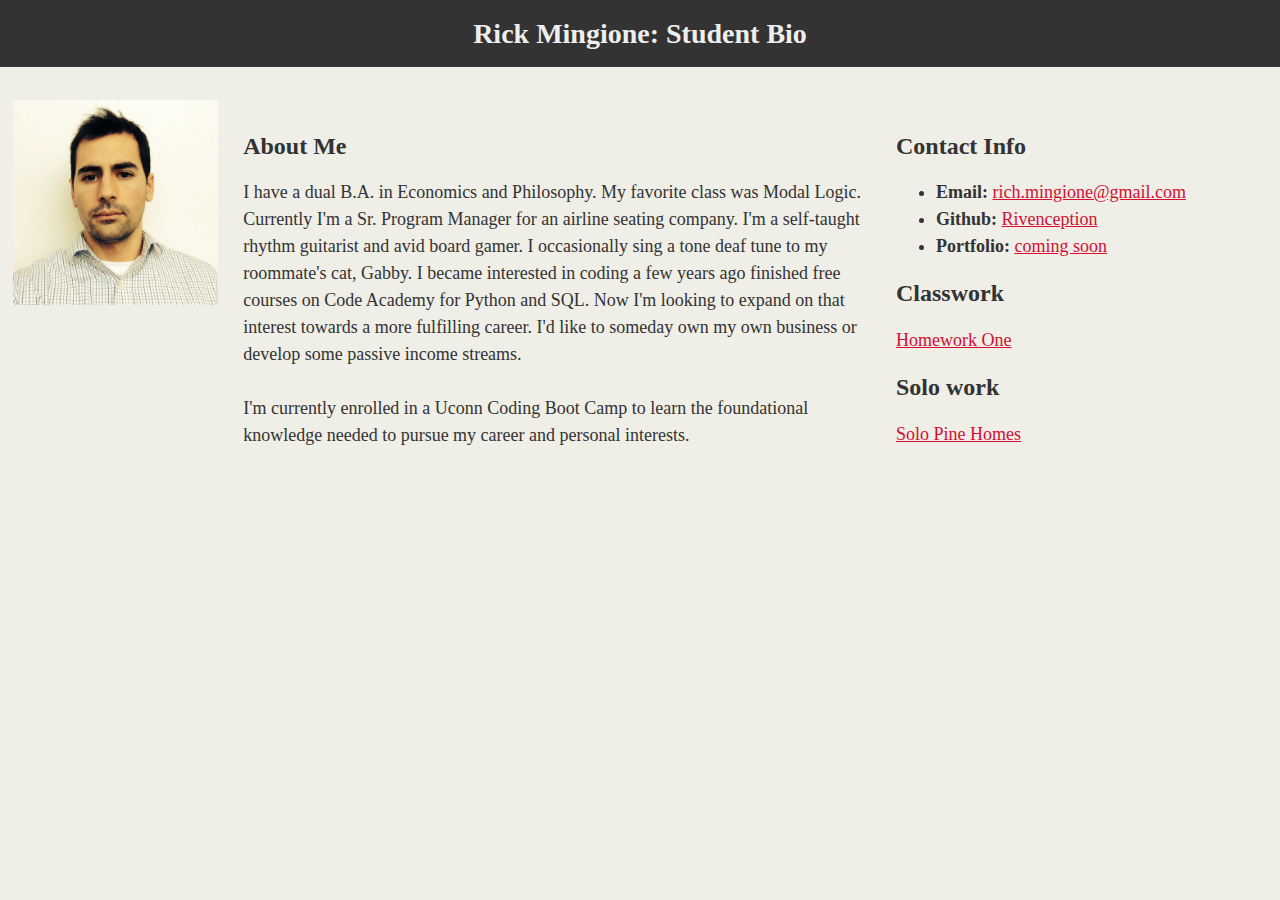
==== index.html @ 0facca97 "updated photo, css, and html for new layout" ====
<!DOCTYPE html>
<html lang="en-us">

<head>
  <meta charset="UTF-8">
  <link rel="shortcut icon" href="https://code.energy/wp-content/uploads/code_energy_favicon.png" type="image/png">
  <link rel="stylesheet" type="text/css" href="./assets/CSS/style_solved.css">
  <title>CSS Stylesheets with Relative Paths</title>
</head>

<body>
  <header>
    <h1>Rick Mingione: Student Bio</h1>
  </header>

  <div class="container">

    <section>

      <img id="bio-image" src="./assets/Images/LinkedIn Photo.png" alt="Rick Mingione">

    </section>

    <section id="main-bio">

      <h2>About Me</h2>

      <p>I have a dual B.A. in Economics and Philosophy.  My favorite class was Modal Logic.  Currently I'm a Sr. Program Manager for an airline seating company. 
         I'm a self-taught rhythm guitarist and avid board gamer.  I occasionally sing a tone deaf tune to my roommate's cat, Gabby.  I became interested in coding a few
         years ago finished free courses on Code Academy for Python and SQL.  Now I'm looking to expand on that interest towards a more fulfilling career.  I'd like to someday own my own
         business or develop some passive income streams.
         <br>
         <br>
        I'm currently enrolled in a Uconn Coding Boot Camp to learn the foundational knowledge needed to pursue my career and personal interests.</p>
    </section>

    <section class="contact-info">
      <h2>Contact Info</h2>
      <ul>
        <li><strong>Email:</strong> <a href="#">rich.mingione@gmail.com</a></li>
        <li><strong>Github:</strong> <a href="https://github.com/Rivenception">Rivenception</a></li>
        <li><strong>Portfolio:</strong> <a href="#">coming soon</a></li>
      </ul>

      <h2>Classwork</h2>
        <nav>
          <a href="https://rivenception.github.io/Homework_One/" alt="Homework One">Homework One</a>
        </nav>
      <h2>Solo work</h2>
        <nav>
          <a href="https://rivenception.github.io/SoloPineHomes/" alt="Solo Pine Homes">Solo Pine Homes</a>
        </nav>
    </section>

  </div>

</body>

</html>
---- assets/CSS/style_solved.css ----
/**
 First External CSS Stylesheet
 **/

/*
Each of these CSS elements is associated with an HTML Element, Class, or ID.
Flip between this CSS file and the HTML to see how things line up.
Experiment with deleting lines of code from the CSS to see how it affects the webpage when you refresh in the browser.
*/

body {
  padding: 0;
  margin: 0;
  font-family: Georgia, "Times New Roman", Times, serif;
  font-size: 18px;
  line-height: 150%;
  color: #333;
  background: #efeee7;
}

header {
  background: #333;
}

h1 {
  padding: 20px 0;
  margin: 0;
  margin-bottom: 20px;
  font-size: 28px;
  color: #eee;
  text-align: center;
}

h2 {
  font-size: 24px;
}

a {
  color: #d21034;
}

.container {
  width: 100%;
  margin: 0 auto;
  padding: 1%;
}

#main-bio,
.contact-info,
#bio-image {
  float: left;
}

#main-bio {
  width: 49%;
  padding: 1%;
}

.contact-info {
  width: 30%;
  padding: 1%;
}

#bio-image {
  width: 16%;
  height: auto;
  margin-right: 1%;
}
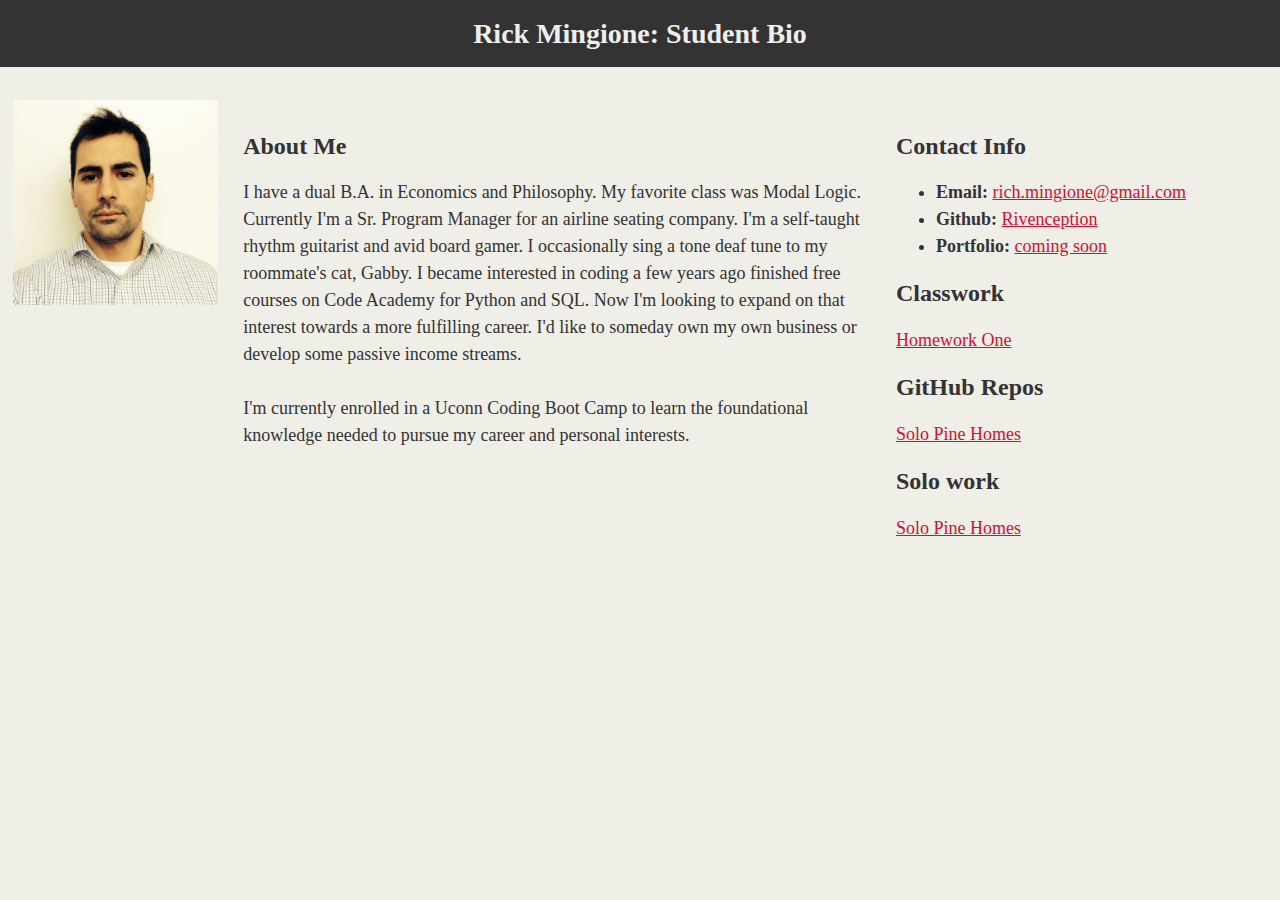
==== commit ef5b2fcc: "added git hub repos section to html" ====
--- a/index.html
+++ b/index.html
@@ -5,7 +5,7 @@
   <meta charset="UTF-8">
   <link rel="shortcut icon" href="https://code.energy/wp-content/uploads/code_energy_favicon.png" type="image/png">
   <link rel="stylesheet" type="text/css" href="./assets/CSS/style_solved.css">
-  <title>CSS Stylesheets with Relative Paths</title>
+  <title>Working Resume/Portfolio</title>
 </head>
 
 <body>
@@ -38,17 +38,21 @@
       <h2>Contact Info</h2>
       <ul>
         <li><strong>Email:</strong> <a href="#">rich.mingione@gmail.com</a></li>
-        <li><strong>Github:</strong> <a href="https://github.com/Rivenception">Rivenception</a></li>
+        <li><strong>Github:</strong> <a href="https://github.com/Rivenception" target="_blank">Rivenception</a></li>
         <li><strong>Portfolio:</strong> <a href="#">coming soon</a></li>
       </ul>
 
       <h2>Classwork</h2>
         <nav>
-          <a href="https://rivenception.github.io/Homework_One/" alt="Homework One">Homework One</a>
+          <a href="https://rivenception.github.io/Homework_One/" target="_blank"alt="Homework One">Homework One</a>
         </nav>
+      <h2>GitHub Repos</h2>
+        <nav>
+          <a href="https://github.com/Rivenception/Homework_One" target="_blank" alt="Solo Pine Homes">Solo Pine Homes</a>
+        </nav> 
       <h2>Solo work</h2>
         <nav>
-          <a href="https://rivenception.github.io/SoloPineHomes/" alt="Solo Pine Homes">Solo Pine Homes</a>
+          <a href="https://rivenception.github.io/SoloPineHomes/" target="_blank" alt="Solo Pine Homes">Solo Pine Homes</a>
         </nav>
     </section>
 
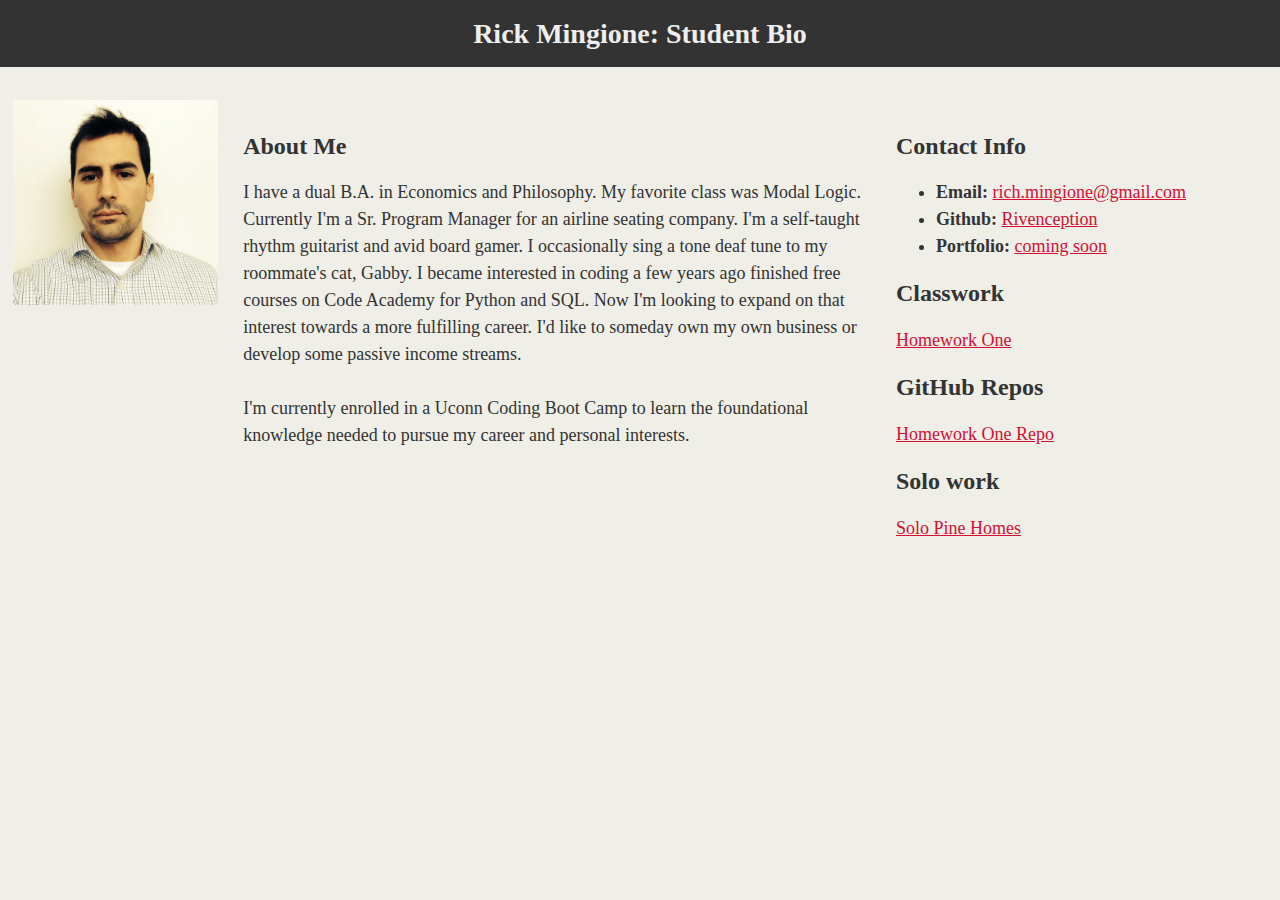
==== commit 411f1c33: "added README and updated index for github links" ====
--- a/index.html
+++ b/index.html
@@ -48,7 +48,7 @@
         </nav>
       <h2>GitHub Repos</h2>
         <nav>
-          <a href="https://github.com/Rivenception/Homework_One" target="_blank" alt="Solo Pine Homes">Solo Pine Homes</a>
+          <a href="https://github.com/Rivenception/Homework_One" target="_blank" alt="Homework One Repo">Homework One Repo</a>
         </nav> 
       <h2>Solo work</h2>
         <nav>
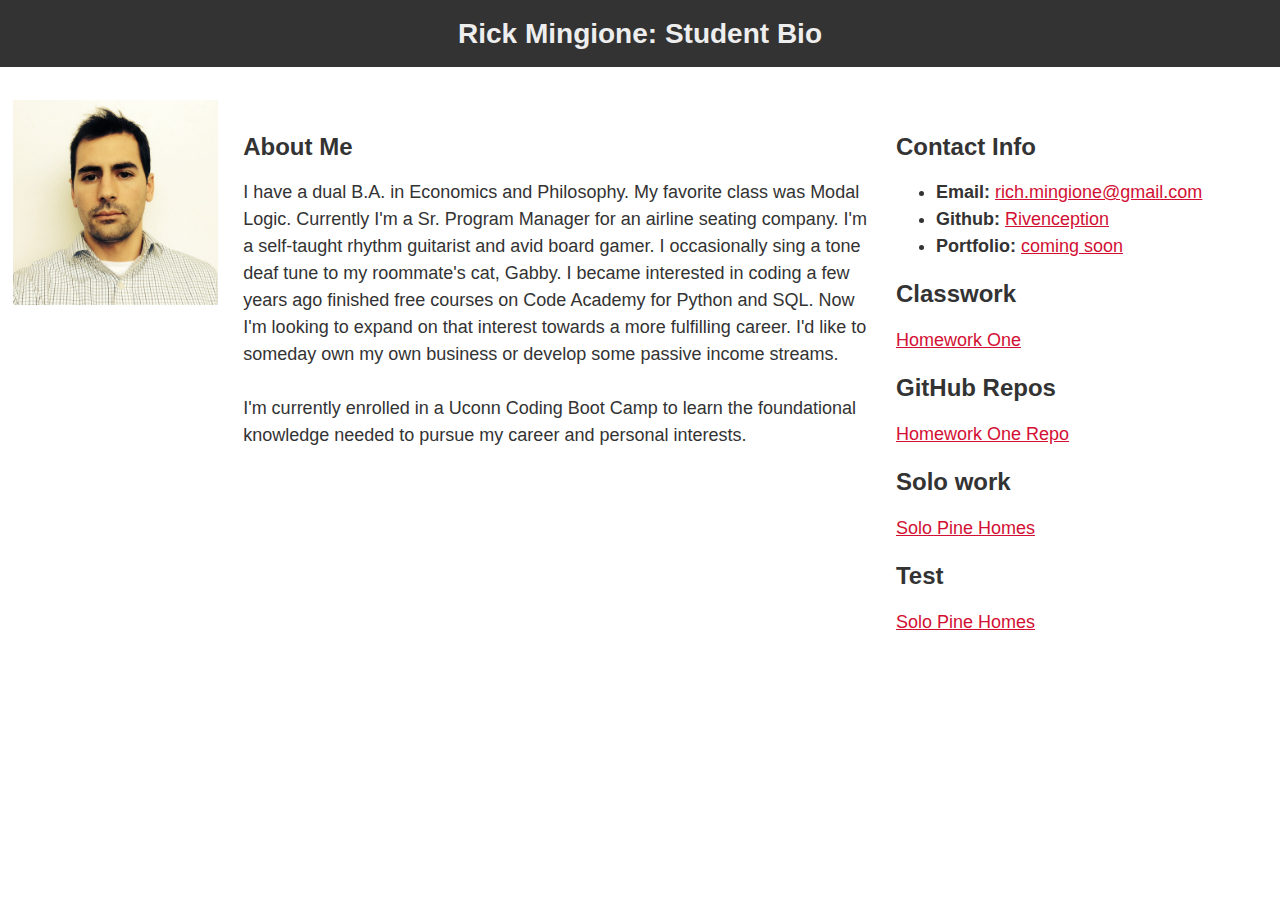
==== commit 3e216e65: "testing link to additional html in same repo" ====
--- a/index.html
+++ b/index.html
@@ -54,6 +54,10 @@
         <nav>
           <a href="https://rivenception.github.io/SoloPineHomes/" target="_blank" alt="Solo Pine Homes">Solo Pine Homes</a>
         </nav>
+      <h2>Test</h2>
+      <nav>
+        <a href="./links/index-BS.html" target="_blank" alt="Solo Pine Homes">Solo Pine Homes</a>
+      </nav>
     </section>
 
   </div>
--- a/assets/CSS/style_solved.css
+++ b/assets/CSS/style_solved.css
@@ -11,11 +11,50 @@
 body {
   padding: 0;
   margin: 0;
-  font-family: Georgia, "Times New Roman", Times, serif;
+  font-family: "Montserrat","helvetica neue",Helvetica,Arial,sans-serif;
   font-size: 18px;
   line-height: 150%;
   color: #333;
-  background: #efeee7;
+  background: white;
+}
+
+.img-bg {
+  background-image: url("../Images/background-one.jpg");
+  background-repeat: no-repeat;
+  background-attachment: fixed;
+  background-position: center center;
+  background-size: contain;
+}
+
+.img-center {
+  margin: 0 auto;
+  text-align: center;
+  height: 200px;
+  width: auto;
+}
+
+body.img-bg-url {
+  background-image: url("https://fsb.zobj.net/crop.php?r=ELW0Obx9aXGfqBXABJPrBnUe_8Plm0k1ovtBvYG1t8ID0zyefJmVEkhfvFEey8Cx8HMKYPLszwm1jokU5IKcrmsTd8KGH3Sea7LyP5tTqjNnaFpN7DQMyNxkagHqBToGDxfh7ym8ssyUQylR");
+  background-repeat: no-repeat;
+  background-attachment: fixed;
+  background-position: center center;
+  background-size: cover;
+}
+
+.bg-black {
+  background-color: black;
+}
+
+.image-overlay {
+  background-image: url("https://images.unsplash.com/photo-1504639725590-34d0984388bd?ixlib=rb-1.2.1&ixid=eyJhcHBfaWQiOjEyMDd9&w=1000&q=80");
+  background-repeat: no-repeat;
+  position: absolute;
+  width: 100%;
+  height: auto;
+  top: 0;
+  right: 0;
+  bottom: 0;
+  left: 0;
 }
 
 header {
@@ -66,3 +105,23 @@
   height: auto;
   margin-right: 1%;
 }
+
+/*Flavicons for Contacts Sections*/
+.fa-linkedin {
+  background-image: url("../Images/Favicons/fa-linkedin.png")
+}
+.fa-facebook {
+  background-image: url("../Images/Favicons/fa-facebook.jpg")
+}
+.fa-email {
+  background-image: url("../Images/Favicons/fa-email.png")
+}
+.fa-github {
+  background-image: url("../Images/Favicons/fa-github.png")
+}
+
+.fa-icon-size {
+  width: 28px;
+  height: auto;
+  margin: 2px;
+}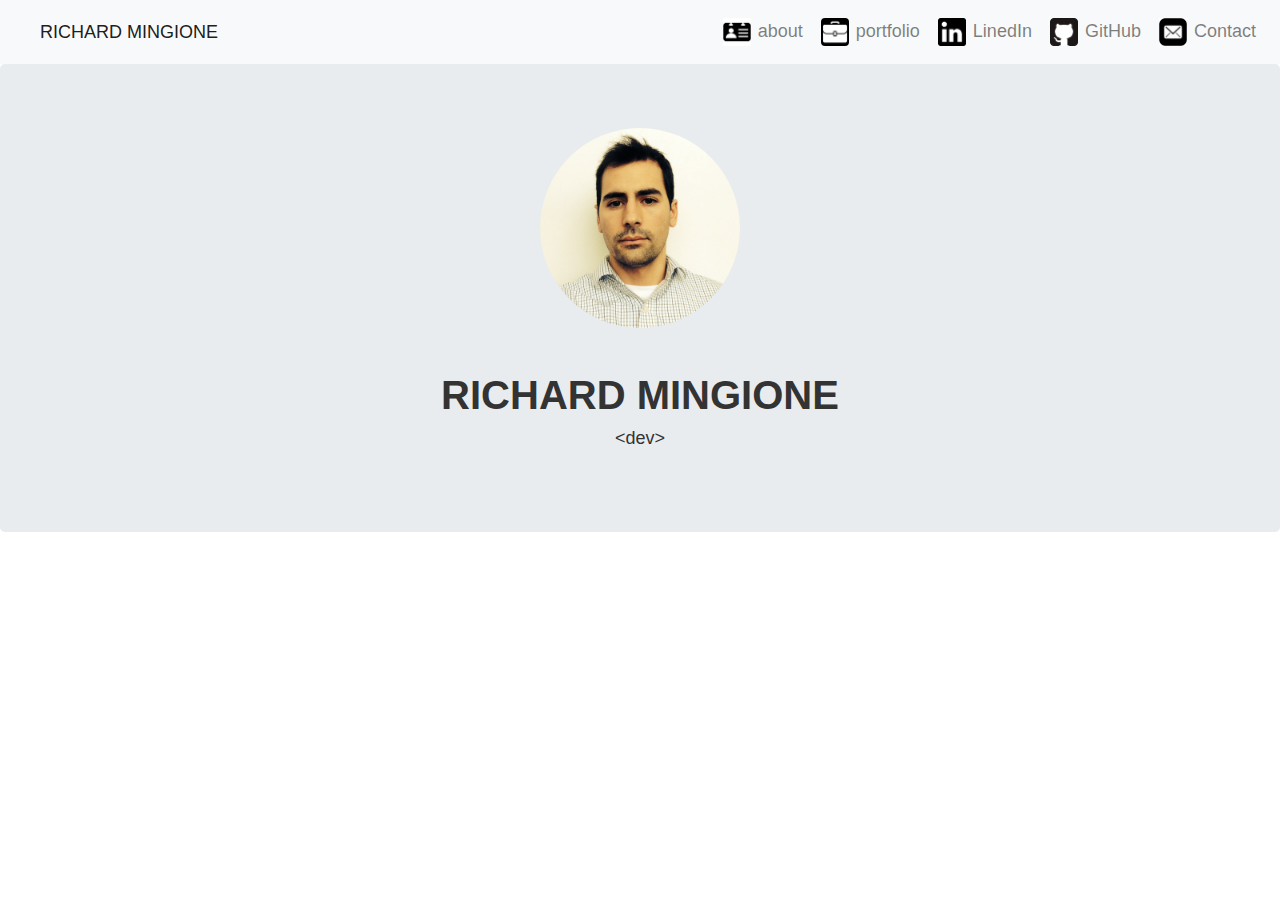
==== commit 89d137bb: "updated portfolio images, navbars on all htmls, and new flavicons for navbar" ====
--- a/index.html
+++ b/index.html
@@ -1,67 +1,223 @@
 <!DOCTYPE html>
 <html lang="en-us">
-
-<head>
-  <meta charset="UTF-8">
-  <link rel="shortcut icon" href="https://code.energy/wp-content/uploads/code_energy_favicon.png" type="image/png">
-  <link rel="stylesheet" type="text/css" href="./assets/CSS/style_solved.css">
-  <title>Working Resume/Portfolio</title>
-</head>
-
-<body>
-  <header>
-    <h1>Rick Mingione: Student Bio</h1>
-  </header>
-
-  <div class="container">
-
-    <section>
-
-      <img id="bio-image" src="./assets/Images/LinkedIn Photo.png" alt="Rick Mingione">
-
-    </section>
-
-    <section id="main-bio">
-
-      <h2>About Me</h2>
-
-      <p>I have a dual B.A. in Economics and Philosophy.  My favorite class was Modal Logic.  Currently I'm a Sr. Program Manager for an airline seating company. 
-         I'm a self-taught rhythm guitarist and avid board gamer.  I occasionally sing a tone deaf tune to my roommate's cat, Gabby.  I became interested in coding a few
-         years ago finished free courses on Code Academy for Python and SQL.  Now I'm looking to expand on that interest towards a more fulfilling career.  I'd like to someday own my own
-         business or develop some passive income streams.
-         <br>
-         <br>
-        I'm currently enrolled in a Uconn Coding Boot Camp to learn the foundational knowledge needed to pursue my career and personal interests.</p>
-    </section>
-
-    <section class="contact-info">
-      <h2>Contact Info</h2>
-      <ul>
-        <li><strong>Email:</strong> <a href="#">rich.mingione@gmail.com</a></li>
-        <li><strong>Github:</strong> <a href="https://github.com/Rivenception" target="_blank">Rivenception</a></li>
-        <li><strong>Portfolio:</strong> <a href="#">coming soon</a></li>
-      </ul>
-
-      <h2>Classwork</h2>
-        <nav>
-          <a href="https://rivenception.github.io/Homework_One/" target="_blank"alt="Homework One">Homework One</a>
-        </nav>
-      <h2>GitHub Repos</h2>
-        <nav>
-          <a href="https://github.com/Rivenception/Homework_One" target="_blank" alt="Homework One Repo">Homework One Repo</a>
-        </nav> 
-      <h2>Solo work</h2>
-        <nav>
-          <a href="https://rivenception.github.io/SoloPineHomes/" target="_blank" alt="Solo Pine Homes">Solo Pine Homes</a>
-        </nav>
-      <h2>Test</h2>
-      <nav>
-        <a href="./links/index-BS.html" target="_blank" alt="Solo Pine Homes">Solo Pine Homes</a>
+  <head>
+    <meta charset="UTF-8" />
+    <link
+      rel="shortcut icon"
+      href="https://code.energy/wp-content/uploads/code_energy_favicon.png"
+      type="image/png"
+    />
+    <link
+      rel="stylesheet"
+      href="https://stackpath.bootstrapcdn.com/bootstrap/4.5.2/css/bootstrap.min.css"
+      integrity="sha384-JcKb8q3iqJ61gNV9KGb8thSsNjpSL0n8PARn9HuZOnIxN0hoP+VmmDGMN5t9UJ0Z"
+      crossorigin="anonymous"
+    />
+    <link
+      rel="stylesheet"
+      type="text/css"
+      href="./assets/CSS/style_solved.css"
+    />
+    <title>Portfolio</title>
+  </head>
+
+  <body>
+    <header>
+      <!--Site Navigation Bar-->
+      <nav class="navbar navbar-expand-lg navbar-light bg-light">
+        <a class="navbar-brand" href="#"></a>
+        <button
+          class="navbar-toggler"
+          type="button"
+          data-toggle="collapse"
+          data-target="#navbarSupportedContent"
+          aria-controls="navbarSupportedContent"
+          aria-expanded="false"
+          aria-label="Toggle navigation"
+        >
+          <span class="navbar-toggler-icon"></span>
+        </button>
+
+        <section class="collapse navbar-collapse" id="navbarSupportedContent">
+          <ul class="navbar-nav mr-auto">
+            <li class="nav-item active">
+              <a class="nav-link" href="./index.html"
+                >RICHARD MINGIONE<span class="sr-only">(current)</span></a
+              >
+            </li>
+          </ul>
+          <!--Header Dropdowns-->
+          <ul class="navbar-nav ml-auto">
+            <li class="nav-item">
+              <a class="nav-link" href="./aboutMe.html">
+                <img
+                src="assets/Images/Favicons/fa-aboutme.png"
+                class="fa-icon-size"
+                /> about
+              </a>
+            </li>
+            <li class="nav-item">
+              <a class="nav-link" href="./portfolio.html">
+                <img
+                src="assets/Images/Favicons/fa-briefcase.png"
+                class="fa-icon-size rounded"
+                /> portfolio
+              </a>
+            </li>
+
+            <li class="nav-item">
+              <a
+                class="nav-link"
+                href="https://www.linkedin.com/in/rick-mingione-2b535047/"
+                target="_blank"
+                alt="LinkedIn Link"
+              >
+                <img
+                  src="assets/Images/Favicons/fa-linkedin.png"
+                  class="fa-icon-size"
+                /> LinedIn
+              </a>
+            </li>
+            <li class="nav-item">
+              <a
+                class="nav-link"
+                href="https://github.com/Rivenception"
+                target="_blank"
+                alt="GitHub Link"
+              >
+                <img
+                  src="assets/Images/Favicons/fa-github.png"
+                  class="fa-icon-size"
+                /> GitHub
+              </a>
+            </li>
+            <!--Contact Form-->
+            <li>
+              <div class="nav-item">
+                <a
+                  href=""
+                  class="nav-link"
+                  data-toggle="modal"
+                  data-target="#modalContactForm"
+                >
+                  <img
+                    src="assets/Images/Favicons/fa-email.png"
+                    class="fa-icon-size"
+                  /> Contact
+                </a>
+              </div>
+            </li>
+          </ul>
+        </section>
       </nav>
-    </section>
-
-  </div>
-
-</body>
-
+    </header>
+
+    <!--Contact Me Form-->
+    <div
+      class="modal fade"
+      id="modalContactForm"
+      tabindex="-1"
+      role="dialog"
+      aria-labelledby="myModalLabel"
+      aria-hidden="true"
+    >
+      <div class="modal-dialog" role="document">
+        <div class="modal-content">
+          <div class="modal-header text-center">
+            <h4 class="modal-title w-100 font-weight-bold">
+              Richard Mingione
+              <br />
+              15 Forest Glen Cir, Apt#10
+              <br />
+              Middletown, CT, 06457
+              <br />
+              rich.mingione@gmail.com
+            </h4>
+            <button
+              type="button"
+              class="close"
+              data-dismiss="modal"
+              aria-label="Close"
+            >
+              <span aria-hidden="true">&times;</span>
+            </button>
+          </div>
+          <div class="modal-body mx-3">
+            <div class="md-form mb-5">
+              <i class="fas fa-user prefix grey-text"></i>
+              <input type="text" id="form34" class="form-control validate" />
+              <label data-error="wrong" data-success="right" for="form34"
+                >Your name</label
+              >
+            </div>
+
+            <div class="md-form mb-5">
+              <i class="fas fa-envelope prefix grey-text"></i>
+              <input type="email" id="form29" class="form-control validate" />
+              <label data-error="wrong" data-success="right" for="form29"
+                >Your email</label
+              >
+            </div>
+
+            <div class="md-form mb-5">
+              <i class="fas fa-tag prefix grey-text"></i>
+              <input type="text" id="form32" class="form-control validate" />
+              <label data-error="wrong" data-success="right" for="form32"
+                >Subject</label
+              >
+            </div>
+
+            <div class="md-form">
+              <i class="fas fa-pencil prefix grey-text"></i>
+              <textarea
+                type="text"
+                id="form8"
+                class="md-textarea form-control"
+                rows="4"
+              ></textarea>
+              <label data-error="wrong" data-success="right" for="form8"
+                >Your message</label
+              >
+            </div>
+          </div>
+          <div class="modal-footer d-flex justify-content-center">
+            <button class="btn btn-unique">
+              Send <i class="fas fa-paper-plane-o ml-1"></i>
+            </button>
+          </div>
+        </div>
+      </div>
+    </div>
+
+    <!--Jumbotron-->
+    <div class="jumbotron text-center">
+      <img
+        src="./assets/Images/LinkedIn Photo.png"
+        class="rounded-circle img-center"
+        alt="LinkedIn Photo"
+      />
+      <br />
+      <br />
+      <br />
+      <p id="titleName"><strong>RICHARD MINGIONE</strong></p>
+      <p>&lt;dev&gt;</p>
+    </div>
+
+    <!--Bootstrap Scripts-->
+    <script
+      src="https://code.jquery.com/jquery-3.5.1.slim.min.js"
+      integrity="sha384-DfXdz2htPH0lsSSs5nCTpuj/zy4C+OGpamoFVy38MVBnE+IbbVYUew+OrCXaRkfj"
+      crossorigin="anonymous"
+    ></script>
+    <script
+      src="https://cdn.jsdelivr.net/npm/popper.js@1.16.1/dist/umd/popper.min.js"
+      integrity="sha384-9/reFTGAW83EW2RDu2S0VKaIzap3H66lZH81PoYlFhbGU+6BZp6G7niu735Sk7lN"
+      crossorigin="anonymous"
+    ></script>
+    <script
+      src="https://stackpath.bootstrapcdn.com/bootstrap/4.5.2/js/bootstrap.min.js"
+      integrity="sha384-B4gt1jrGC7Jh4AgTPSdUtOBvfO8shuf57BaghqFfPlYxofvL8/KUEfYiJOMMV+rV"
+      crossorigin="anonymous"
+    ></script>
+  </body>
 </html>
--- a/assets/CSS/style_solved.css
+++ b/assets/CSS/style_solved.css
@@ -11,7 +11,7 @@
 body {
   padding: 0;
   margin: 0;
-  font-family: "Montserrat","helvetica neue",Helvetica,Arial,sans-serif;
+  font-family: "Montserrat", "helvetica neue", Helvetica, Arial, sans-serif;
   font-size: 18px;
   line-height: 150%;
   color: #333;
@@ -61,6 +61,10 @@
   background: #333;
 }
 
+#titleName {
+  font-size: 30pt;
+}
+
 h1 {
   padding: 20px 0;
   margin: 0;
@@ -81,7 +85,7 @@
 .container {
   width: 100%;
   margin: 0 auto;
-  padding: 1%;
+  padding: 7% 0% 0% 1%;
 }
 
 #main-bio,
@@ -108,20 +112,38 @@
 
 /*Flavicons for Contacts Sections*/
 .fa-linkedin {
-  background-image: url("../Images/Favicons/fa-linkedin.png")
+  background-image: url("../Images/Favicons/fa-linkedin.png");
 }
 .fa-facebook {
-  background-image: url("../Images/Favicons/fa-facebook.jpg")
+  background-image: url("../Images/Favicons/fa-facebook.jpg");
 }
 .fa-email {
-  background-image: url("../Images/Favicons/fa-email.png")
+  background-image: url("../Images/Favicons/fa-email.png");
 }
 .fa-github {
-  background-image: url("../Images/Favicons/fa-github.png")
+  background-image: url("../Images/Favicons/fa-github.png");
 }
 
 .fa-icon-size {
   width: 28px;
   height: auto;
   margin: 2px;
-}+}
+
+.container-iframe {
+  position: relative;
+  width: 100%;
+  overflow: hidden;
+  padding-top: 56.25%; /* 16:9 Aspect Ratio */
+}
+
+.responsive-iframe {
+  position: absolute;
+  top: 0;
+  left: 0;
+  bottom: 0;
+  right: 0;
+  width: 100%;
+  height: 100%;
+  border: none;
+}
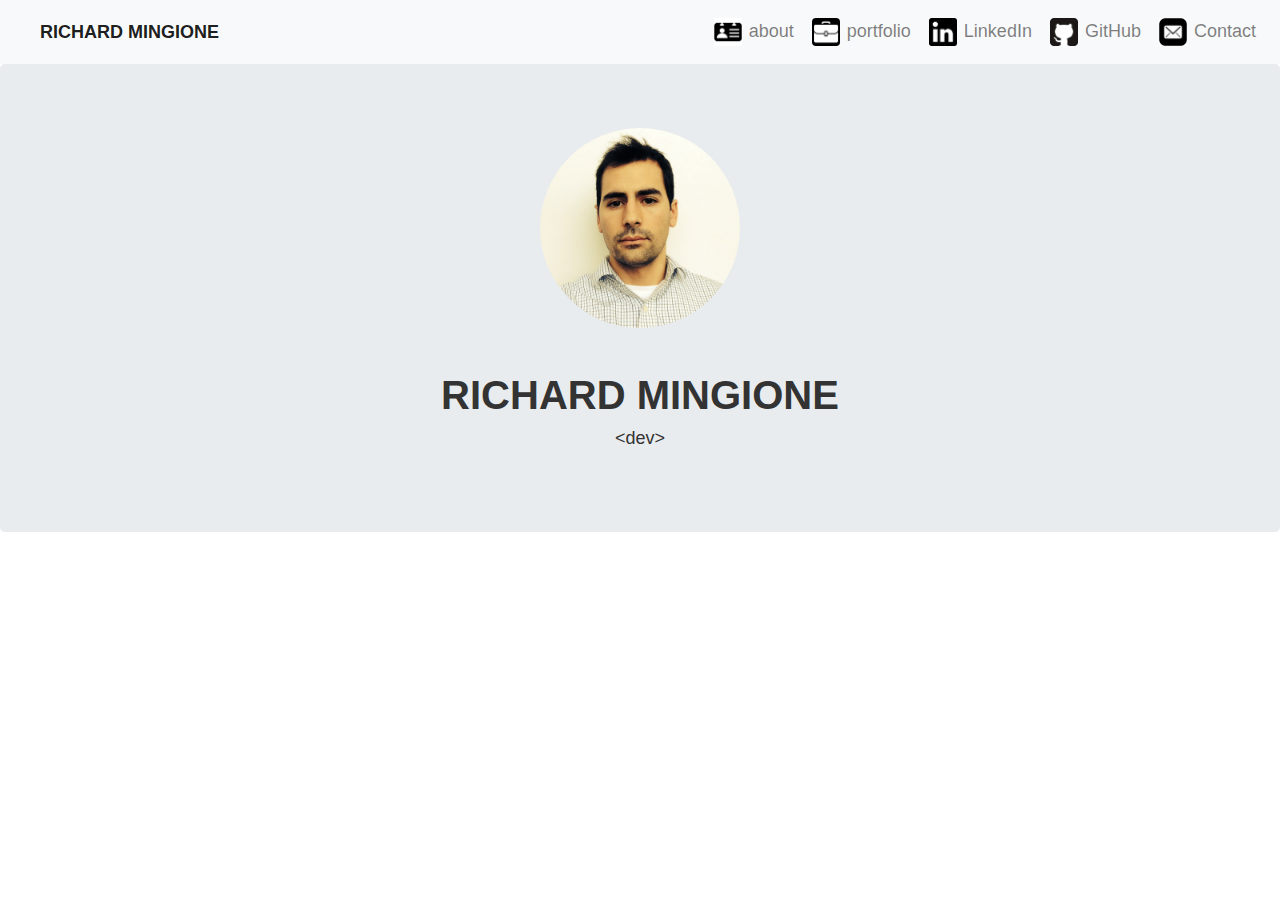
==== commit ecd1d85d: "minor grammatical errors fixed" ====
--- a/index.html
+++ b/index.html
@@ -1,223 +1,225 @@
 <!DOCTYPE html>
 <html lang="en-us">
-  <head>
-    <meta charset="UTF-8" />
-    <link
-      rel="shortcut icon"
-      href="https://code.energy/wp-content/uploads/code_energy_favicon.png"
-      type="image/png"
-    />
-    <link
-      rel="stylesheet"
-      href="https://stackpath.bootstrapcdn.com/bootstrap/4.5.2/css/bootstrap.min.css"
-      integrity="sha384-JcKb8q3iqJ61gNV9KGb8thSsNjpSL0n8PARn9HuZOnIxN0hoP+VmmDGMN5t9UJ0Z"
-      crossorigin="anonymous"
-    />
-    <link
-      rel="stylesheet"
-      type="text/css"
-      href="./assets/CSS/style_solved.css"
-    />
-    <title>Portfolio</title>
-  </head>
-
-  <body>
-    <header>
-      <!--Site Navigation Bar-->
-      <nav class="navbar navbar-expand-lg navbar-light bg-light">
-        <a class="navbar-brand" href="#"></a>
-        <button
-          class="navbar-toggler"
-          type="button"
-          data-toggle="collapse"
-          data-target="#navbarSupportedContent"
-          aria-controls="navbarSupportedContent"
-          aria-expanded="false"
-          aria-label="Toggle navigation"
-        >
-          <span class="navbar-toggler-icon"></span>
-        </button>
-
-        <section class="collapse navbar-collapse" id="navbarSupportedContent">
-          <ul class="navbar-nav mr-auto">
-            <li class="nav-item active">
-              <a class="nav-link" href="./index.html"
-                >RICHARD MINGIONE<span class="sr-only">(current)</span></a
-              >
-            </li>
-          </ul>
-          <!--Header Dropdowns-->
-          <ul class="navbar-nav ml-auto">
-            <li class="nav-item">
-              <a class="nav-link" href="./aboutMe.html">
-                <img
-                src="assets/Images/Favicons/fa-aboutme.png"
+<head>
+  <meta charset="UTF-8" />
+  <link
+    rel="shortcut icon"
+    href="https://code.energy/wp-content/uploads/code_energy_favicon.png"
+    type="image/png"
+  />
+  <link
+    rel="stylesheet"
+    href="https://stackpath.bootstrapcdn.com/bootstrap/4.5.2/css/bootstrap.min.css"
+    integrity="sha384-JcKb8q3iqJ61gNV9KGb8thSsNjpSL0n8PARn9HuZOnIxN0hoP+VmmDGMN5t9UJ0Z"
+    crossorigin="anonymous"
+  />
+  <link
+    rel="stylesheet"
+    type="text/css"
+    href="./assets/CSS/style_solved.css"
+  />
+  <title>Home</title>
+</head>
+
+<body>
+  <header>
+    <!--Site Navigation Bar-->
+    <nav class="navbar navbar-expand-lg navbar-light bg-light">
+      <a class="navbar-brand" href="#"></a>
+      <button
+        class="navbar-toggler"
+        type="button"
+        data-toggle="collapse"
+        data-target="#navbarSupportedContent"
+        aria-controls="navbarSupportedContent"
+        aria-expanded="false"
+        aria-label="Toggle navigation"
+      >
+        <span class="navbar-toggler-icon"></span>
+      </button>
+
+      <section class="collapse navbar-collapse" id="navbarSupportedContent">
+        <ul class="navbar-nav mr-auto">
+          <li class="nav-item active">
+            <a class="nav-link" href="./index.html"
+              ><strong>RICHARD MINGIONE</strong><span class="sr-only">(current)</span></a
+            >
+          </li>
+        </ul>
+        <!--Header Dropdowns-->
+        <ul class="navbar-nav ml-auto">
+          <li class="nav-item">
+            <a class="nav-link" href="./aboutMe.html">
+              <img
+              src="assets/Images/Favicons/fa-aboutme.png"
+              class="fa-icon-size"
+              /> about
+            </a>
+          </li>
+          <li class="nav-item">
+            <a class="nav-link" href="./portfolio.html">
+              <img
+              src="assets/Images/Favicons/fa-briefcase.png"
+              class="fa-icon-size rounded"
+              /> portfolio
+            </a>
+          </li>
+
+          <li class="nav-item">
+            <a
+              class="nav-link"
+              href="https://www.linkedin.com/in/rick-mingione-2b535047/"
+              target="_blank"
+              alt="LinkedIn Link"
+            >
+              <img
+                src="assets/Images/Favicons/fa-linkedin.png"
                 class="fa-icon-size"
-                /> about
-              </a>
-            </li>
-            <li class="nav-item">
-              <a class="nav-link" href="./portfolio.html">
-                <img
-                src="assets/Images/Favicons/fa-briefcase.png"
-                class="fa-icon-size rounded"
-                /> portfolio
-              </a>
-            </li>
-
-            <li class="nav-item">
+              /> LinkedIn
+            </a>
+          </li>
+          <li class="nav-item">
+            <a
+              class="nav-link"
+              href="https://github.com/Rivenception"
+              target="_blank"
+              alt="GitHub Link"
+            >
+              <img
+                src="assets/Images/Favicons/fa-github.png"
+                class="fa-icon-size"
+              /> GitHub
+            </a>
+          </li>
+          <!--Contact Form-->
+          <li>
+            <div class="nav-item">
               <a
+                href=""
                 class="nav-link"
-                href="https://www.linkedin.com/in/rick-mingione-2b535047/"
-                target="_blank"
-                alt="LinkedIn Link"
+                data-toggle="modal"
+                data-target="#modalContactForm"
               >
                 <img
-                  src="assets/Images/Favicons/fa-linkedin.png"
+                  src="assets/Images/Favicons/fa-email.png"
                   class="fa-icon-size"
-                /> LinedIn
+                /> Contact
               </a>
-            </li>
-            <li class="nav-item">
-              <a
-                class="nav-link"
-                href="https://github.com/Rivenception"
-                target="_blank"
-                alt="GitHub Link"
-              >
-                <img
-                  src="assets/Images/Favicons/fa-github.png"
-                  class="fa-icon-size"
-                /> GitHub
-              </a>
-            </li>
-            <!--Contact Form-->
-            <li>
-              <div class="nav-item">
-                <a
-                  href=""
-                  class="nav-link"
-                  data-toggle="modal"
-                  data-target="#modalContactForm"
-                >
-                  <img
-                    src="assets/Images/Favicons/fa-email.png"
-                    class="fa-icon-size"
-                  /> Contact
-                </a>
-              </div>
-            </li>
-          </ul>
-        </section>
-      </nav>
-    </header>
-
-    <!--Contact Me Form-->
-    <div
-      class="modal fade"
-      id="modalContactForm"
-      tabindex="-1"
-      role="dialog"
-      aria-labelledby="myModalLabel"
-      aria-hidden="true"
-    >
-      <div class="modal-dialog" role="document">
-        <div class="modal-content">
-          <div class="modal-header text-center">
-            <h4 class="modal-title w-100 font-weight-bold">
-              Richard Mingione
-              <br />
+            </div>
+          </li>
+        </ul>
+      </section>
+    </nav>
+  </header>
+
+  <!--Contact Me Form-->
+  <div
+    class="modal fade"
+    id="modalContactForm"
+    tabindex="-1"
+    role="dialog"
+    aria-labelledby="myModalLabel"
+    aria-hidden="true"
+  >
+    <div class="modal-dialog" role="document">
+      <div class="modal-content">
+        <div class="modal-header text-center">
+          <h4 class="modal-title w-100 font-weight-bold">
+            Richard Mingione
+            <br />
+            <font size="-1">
               15 Forest Glen Cir, Apt#10
-              <br />
+              <br>
               Middletown, CT, 06457
-              <br />
+              <br>
               rich.mingione@gmail.com
-            </h4>
-            <button
-              type="button"
-              class="close"
-              data-dismiss="modal"
-              aria-label="Close"
-            >
-              <span aria-hidden="true">&times;</span>
-            </button>
-          </div>
-          <div class="modal-body mx-3">
-            <div class="md-form mb-5">
-              <i class="fas fa-user prefix grey-text"></i>
-              <input type="text" id="form34" class="form-control validate" />
-              <label data-error="wrong" data-success="right" for="form34"
-                >Your name</label
-              >
-            </div>
-
-            <div class="md-form mb-5">
-              <i class="fas fa-envelope prefix grey-text"></i>
-              <input type="email" id="form29" class="form-control validate" />
-              <label data-error="wrong" data-success="right" for="form29"
-                >Your email</label
-              >
-            </div>
-
-            <div class="md-form mb-5">
-              <i class="fas fa-tag prefix grey-text"></i>
-              <input type="text" id="form32" class="form-control validate" />
-              <label data-error="wrong" data-success="right" for="form32"
-                >Subject</label
-              >
-            </div>
-
-            <div class="md-form">
-              <i class="fas fa-pencil prefix grey-text"></i>
-              <textarea
-                type="text"
-                id="form8"
-                class="md-textarea form-control"
-                rows="4"
-              ></textarea>
-              <label data-error="wrong" data-success="right" for="form8"
-                >Your message</label
-              >
-            </div>
-          </div>
-          <div class="modal-footer d-flex justify-content-center">
-            <button class="btn btn-unique">
-              Send <i class="fas fa-paper-plane-o ml-1"></i>
-            </button>
-          </div>
+            </font>
+          </h4>
+          <button
+            type="button"
+            class="close"
+            data-dismiss="modal"
+            aria-label="Close"
+          >
+            <span aria-hidden="true">&times;</span>
+          </button>
+        </div>
+        <div class="modal-body mx-3">
+          <div class="md-form mb-5">
+            <i class="fas fa-user prefix grey-text"></i>
+            <input type="text" id="form34" class="form-control validate" />
+            <label data-error="wrong" data-success="right" for="form34"
+              >Your name</label
+            >
+          </div>
+
+          <div class="md-form mb-5">
+            <i class="fas fa-envelope prefix grey-text"></i>
+            <input type="email" id="form29" class="form-control validate" />
+            <label data-error="wrong" data-success="right" for="form29"
+              >Your email</label
+            >
+          </div>
+
+          <div class="md-form mb-5">
+            <i class="fas fa-tag prefix grey-text"></i>
+            <input type="text" id="form32" class="form-control validate" />
+            <label data-error="wrong" data-success="right" for="form32"
+              >Subject</label
+            >
+          </div>
+
+          <div class="md-form">
+            <i class="fas fa-pencil prefix grey-text"></i>
+            <textarea
+              type="text"
+              id="form8"
+              class="md-textarea form-control"
+              rows="4"
+            ></textarea>
+            <label data-error="wrong" data-success="right" for="form8"
+              >Your message</label
+            >
+          </div>
+        </div>
+        <div class="modal-footer d-flex justify-content-center">
+          <button class="btn btn-unique">
+            Send <i class="fas fa-paper-plane-o ml-1"></i>
+          </button>
         </div>
       </div>
     </div>
-
-    <!--Jumbotron-->
-    <div class="jumbotron text-center">
-      <img
-        src="./assets/Images/LinkedIn Photo.png"
-        class="rounded-circle img-center"
-        alt="LinkedIn Photo"
-      />
-      <br />
-      <br />
-      <br />
-      <p id="titleName"><strong>RICHARD MINGIONE</strong></p>
-      <p>&lt;dev&gt;</p>
-    </div>
-
-    <!--Bootstrap Scripts-->
-    <script
-      src="https://code.jquery.com/jquery-3.5.1.slim.min.js"
-      integrity="sha384-DfXdz2htPH0lsSSs5nCTpuj/zy4C+OGpamoFVy38MVBnE+IbbVYUew+OrCXaRkfj"
-      crossorigin="anonymous"
-    ></script>
-    <script
-      src="https://cdn.jsdelivr.net/npm/popper.js@1.16.1/dist/umd/popper.min.js"
-      integrity="sha384-9/reFTGAW83EW2RDu2S0VKaIzap3H66lZH81PoYlFhbGU+6BZp6G7niu735Sk7lN"
-      crossorigin="anonymous"
-    ></script>
-    <script
-      src="https://stackpath.bootstrapcdn.com/bootstrap/4.5.2/js/bootstrap.min.js"
-      integrity="sha384-B4gt1jrGC7Jh4AgTPSdUtOBvfO8shuf57BaghqFfPlYxofvL8/KUEfYiJOMMV+rV"
-      crossorigin="anonymous"
-    ></script>
-  </body>
+  </div>
+
+  <!--Jumbotron-->
+  <div class="jumbotron text-center">
+    <img
+      src="./assets/Images/LinkedIn Photo.png"
+      class="rounded-circle img-center"
+      alt="LinkedIn Photo"
+    />
+    <br />
+    <br />
+    <br />
+    <p id="titleName"><strong>RICHARD MINGIONE</strong></p>
+    <p>&lt;dev&gt;</p>
+  </div>
+
+  <!--Bootstrap Scripts-->
+  <script
+    src="https://code.jquery.com/jquery-3.5.1.slim.min.js"
+    integrity="sha384-DfXdz2htPH0lsSSs5nCTpuj/zy4C+OGpamoFVy38MVBnE+IbbVYUew+OrCXaRkfj"
+    crossorigin="anonymous"
+  ></script>
+  <script
+    src="https://cdn.jsdelivr.net/npm/popper.js@1.16.1/dist/umd/popper.min.js"
+    integrity="sha384-9/reFTGAW83EW2RDu2S0VKaIzap3H66lZH81PoYlFhbGU+6BZp6G7niu735Sk7lN"
+    crossorigin="anonymous"
+  ></script>
+  <script
+    src="https://stackpath.bootstrapcdn.com/bootstrap/4.5.2/js/bootstrap.min.js"
+    integrity="sha384-B4gt1jrGC7Jh4AgTPSdUtOBvfO8shuf57BaghqFfPlYxofvL8/KUEfYiJOMMV+rV"
+    crossorigin="anonymous"
+  ></script>
+</body>
 </html>
